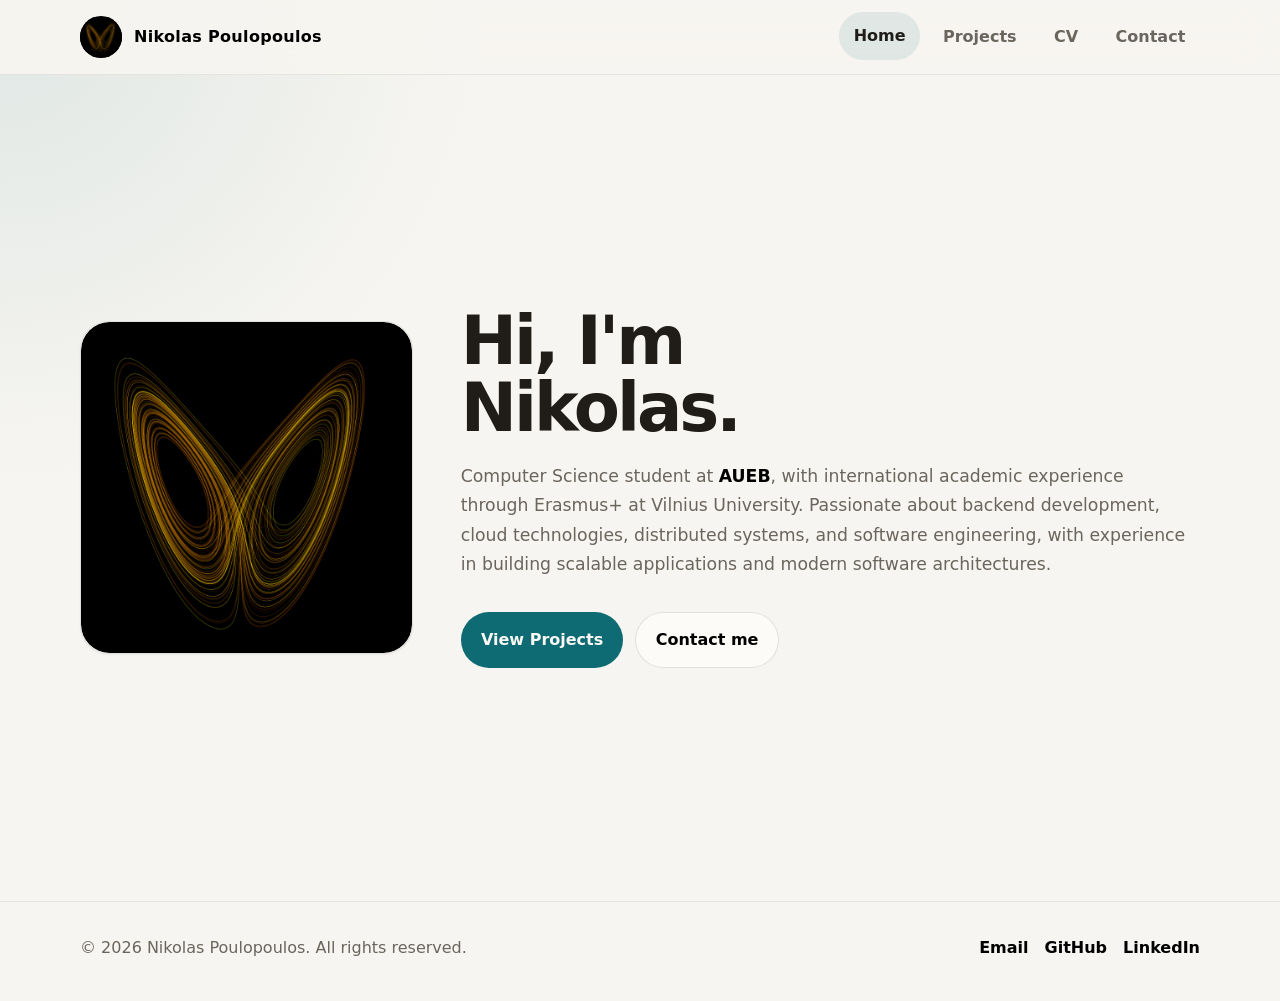
==== index.html @ 9b561077 "personal portfolio" ====
<!DOCTYPE html>
<html lang="en" data-theme="light">
<head>
  <meta charset="UTF-8" />
  <meta name="viewport" content="width=device-width, initial-scale=1.0" />
  <title>Portfolio</title>
  <meta name="description" content="Portfolio homepage for Nikolas Poulopoulos, Computer Science student at AUEB focused on backend development, cloud, and distributed systems." />
  <link rel="preconnect" href="https://api.fontshare.com" />
  <link href="https://api.fontshare.com/v2/css?f[]=general-sans@400,500,600,700&f[]=cabinet-grotesk@500,700,800&display=swap" rel="stylesheet" />
  <link rel="stylesheet" href="../css/style.css" />
</head>
<body>
  <a class="skip-link" href="#content">Skip to content</a>

  <header class="site-header">
    <div class="container header-inner">
      <a class="brand" href="./index.html" aria-label="Go to homepage">
        <img src="./assets/photo.png" alt="Nikolas Poulopoulos" class="brand-photo">
        <span>Nikolas Poulopoulos</span>
      </a>
      <nav class="nav" aria-label="Primary navigation">
        <a class="is-active" href="./index.html">Home</a>
        <a href="https://github.com/nikwilldoit" target="_blank" rel="noopener noreferrer">Projects</a>
        <a href="https://drive.google.com/file/d/1XttXnBDYHIDLxhIbtjVhOxRTN-71Aom2/view?usp=sharing" target="_blank" rel="noopener noreferrer">CV</a>
        <a href="./pages/contact.html">Contact</a>
      </nav>
    </div>
  </header>

  <main id="content">

    <!-- HERO -->
    <section class="hero section">
      <div class="container hero-layout">

        <aside class="hero-panel reveal" aria-label="Quick profile">
          <div class="photo-frame">
            <img
              class="photo-img"
              src="./assets/photo.png"
              alt="Nikolas Poulopoulos"
            />
          </div>
        </aside>
        
        <div class="hero-copy reveal">
          <h1>Hi, I'm Nikolas<span class="accent">.</span></h1>
            <p>
            Computer Science student at <a href="https://www.aueb.gr/" >AUEB</a>, with international academic experience through Erasmus+ at Vilnius University. Passionate about backend development, cloud technologies, distributed systems, and software engineering, with experience in building scalable applications and modern software architectures.
            </p>
          <div class="hero-actions" style="margin-top: var(--space-8);">
  <a class="btn btn-primary" href="https://github.com/nikwilldoit" target="_blank" rel="noopener noreferrer">
    View Projects
  </a>
  <a class="btn btn-secondary" href="./pages/contact.html">Contact me</a>
</div>
        </div>

      </div>
    </section>

    

  <footer class="site-footer">
    <div class="container footer-inner">
      <p>© <span data-year></span> Nikolas Poulopoulos. All rights reserved.</p>
      <div class="footer-links">
        <a href="mailto:nikolaspoulopoulos2005@gmail.com">Email</a>
        <a href="https://github.com/nikwilldoit" target="_blank" rel="noopener noreferrer">GitHub</a>
        <a href="https://www.linkedin.com/in/nikolaos-poulopoulos-53962a304/" target="_blank" rel="noopener noreferrer">LinkedIn</a>
      </div>
    </div>
  </footer>

  <script src="./js/script.js" defer></script>
</body>
</html>
---- css/style.css ----
:root,
[data-theme="light"] {
  --text-xs: clamp(0.75rem, 0.7rem + 0.25vw, 0.875rem);
  --text-sm: clamp(0.875rem, 0.8rem + 0.35vw, 1rem);
  --text-base: clamp(1rem, 0.95rem + 0.25vw, 1.08rem);
  --text-lg: clamp(1.125rem, 1rem + 0.6vw, 1.5rem);
  --text-xl: clamp(1.7rem, 1.2rem + 1.5vw, 2.8rem);
  --text-2xl: clamp(2.6rem, 1.8rem + 3vw, 4.8rem);

  --space-1: 0.25rem;
  --space-2: 0.5rem;
  --space-3: 0.75rem;
  --space-4: 1rem;
  --space-5: 1.25rem;
  --space-6: 1.5rem;
  --space-8: 2rem;
  --space-10: 2.5rem;
  --space-12: 3rem;
  --space-16: 4rem;
  --space-20: 5rem;
  --space-24: 6rem;

  --color-bg: #f7f5f1;
  --color-surface: #fcfbf8;
  --color-surface-2: #f1ede7;
  --color-border: rgba(40, 37, 29, 0.12);
  --color-divider: rgba(40, 37, 29, 0.08);
  --color-text: #201d18;
  --color-text-muted: #6a655d;
  --color-text-inverse: #faf8f4;
  --color-primary: #0e6a73;
  --color-primary-hover: #0a4f56;
  --color-primary-soft: rgba(14, 106, 115, 0.1);

  --shadow-sm: 0 1px 2px rgba(20, 18, 15, 0.05);
  --shadow-md: 0 12px 32px rgba(20, 18, 15, 0.08);

  --radius-md: 0.9rem;
  --radius-lg: 1.25rem;
  --radius-xl: 1.8rem;
  --radius-full: 999px;

  --content: 1120px;
  --font-body: "General Sans", system-ui, sans-serif;
  --font-display: "Cabinet Grotesk", "General Sans", system-ui, sans-serif;
  --transition: 180ms cubic-bezier(0.16, 1, 0.3, 1);
}

[data-theme="dark"] {
  --color-bg: #121211;
  --color-surface: #191918;
  --color-surface-2: #22211f;
  --color-border: rgba(248, 246, 242, 0.12);
  --color-divider: rgba(248, 246, 242, 0.08);
  --color-text: #f0ede6;
  --color-text-muted: #b5aea3;
  --color-text-inverse: #171614;
  --color-primary: #73b9c0;
  --color-primary-hover: #96d0d5;
  --color-primary-soft: rgba(115, 185, 192, 0.14);
  --shadow-sm: 0 1px 2px rgba(0, 0, 0, 0.22);
  --shadow-md: 0 12px 32px rgba(0, 0, 0, 0.28);
}

* {
  box-sizing: border-box;
  margin: 0;
  padding: 0;
}

html {
  scroll-behavior: smooth;
}

body {
  min-height: 100vh;
  font-family: var(--font-body);
  font-size: var(--text-base);
  line-height: 1.7;
  background:
    radial-gradient(circle at top left, var(--color-primary-soft), transparent 30%),
    var(--color-bg);
  color: var(--color-text);
}

a {
  color: black;
  text-decoration: none;
  font-weight: 900;
  transition: all 0.2s ease-in-out;
}

button {
  font: inherit;
  border: 0;
  background: none;
  color: inherit;
  cursor: pointer;
}

p {
  max-width: 66ch;
  color: var(--color-text-muted);
}

h1,
h2,
h3 {
  line-height: 1;
  letter-spacing: -0.045em;
  font-family: var(--font-display);
  color: var(--color-text);
}

.container {
  width: min(calc(100% - 2rem), var(--content));
  margin-inline: auto;
}

.skip-link {
  position: absolute;
  left: -999px;
  top: 0;
}

.skip-link:focus {
  left: 1rem;
  top: 1rem;
  background: var(--color-surface);
  padding: 0.75rem 1rem;
  border-radius: var(--radius-md);
  z-index: 1000;
}

.site-header {
  position: sticky;
  top: 0;
  z-index: 50;
  backdrop-filter: blur(18px);
  background: color-mix(in srgb, var(--color-bg) 88%, transparent);
  border-bottom: 1px solid var(--color-divider);
}

.header-inner {
  min-height: 4.6rem;
  display: flex;
  align-items: center;
  justify-content: space-between;
  gap: var(--space-4);
}

.brand {
  display: inline-flex;
  align-items: center;
  gap: var(--space-3);
  font-size: var(--text-sm);
  font-weight: 700;
  letter-spacing: 0.02em;
}

.brand-mark {
  width: 2.45rem;
  height: 2.45rem;
  border-radius: 0.85rem;
  display: grid;
  place-items: center;
  background: linear-gradient(135deg, var(--color-primary), color-mix(in srgb, var(--color-primary) 24%, var(--color-surface)));
  color: var(--color-text-inverse);
  box-shadow: var(--shadow-sm);
  font-weight: 700;
}

.nav {
  display: flex;
  align-items: center;
  gap: var(--space-2);
  flex-wrap: wrap;
  justify-content: flex-end;
}

.nav a,
.theme-toggle {
  font-size: var(--text-sm);
  color: var(--color-text-muted);
  padding: 0.66rem 0.92rem;
  border-radius: var(--radius-full);
  transition: background var(--transition), color var(--transition), transform var(--transition);
}

.nav a:hover,
.nav a:focus-visible,
.theme-toggle:hover,
.theme-toggle:focus-visible,
.nav a.is-active {
  background: var(--color-primary-soft);
  color: var(--color-text);
  outline: none;
  transform: translateY(-1px);
}

.section {
  padding-block: clamp(var(--space-12), 8vw, var(--space-24));
}

.section-muted {
  background: color-mix(in srgb, var(--color-surface) 88%, transparent);
  border-top: 1px solid var(--color-divider);
  border-bottom: 1px solid var(--color-divider);
}

.brand-photo {
  width: 42px;
  height: 42px;
  border-radius: 50%;
  object-fit: contain;
  background: #000;
}

.hero {
  min-height: calc(100vh - 4.6rem);
  display: grid;
  align-items: center;
}

.hero-layout {
  display: grid;
  grid-template-columns: 0.45fr 1fr;
  gap: 3rem;
  align-items: center;
}

.hero-copy h1 {
  font-size: var(--text-2xl);
  max-width: 11ch;
  margin-bottom: var(--space-5);
}

.hero-lead {
  font-size: clamp(1.08rem, 1rem + 0.4vw, 1.28rem);
  color: var(--color-text-muted);
  max-width: 42ch;
  margin-bottom: var(--space-8);
}

.eyebrow,
.kicker {
  display: inline-flex;
  align-items: center;
  gap: var(--space-2);
  padding: 0.5rem 0.9rem;
  border-radius: var(--radius-full);
  background: var(--color-primary-soft);
  color: var(--color-primary);
  font-size: var(--text-xs);
  font-weight: 700;
  letter-spacing: 0.06em;
  text-transform: uppercase;
  margin-bottom: var(--space-5);
}

.hero-actions {
  display: flex;
  flex-wrap: wrap;
  gap: var(--space-3);
}

.btn {
  display: inline-flex;
  align-items: center;
  justify-content: center;
  min-height: 3rem;
  padding: 0.85rem 1.2rem;
  border-radius: var(--radius-full);
  font-size: var(--text-sm);
  font-weight: 600;
  border: 1px solid transparent;
  transition: transform var(--transition), background var(--transition), color var(--transition), border-color var(--transition);
}

.btn:hover,
.btn:focus-visible {
  transform: translateY(-2px);
  outline: none;
}

.btn-primary {
  background: var(--color-primary);
  color: var(--color-text-inverse);
}

.btn-primary:hover,
.btn-primary:focus-visible {
  background: var(--color-primary-hover);
}

.btn-secondary {
  border-color: var(--color-border);
  background: var(--color-surface);
}

.hero-panel,
.info-card,
.project-card,
.education-block {
  background: color-mix(in srgb, var(--color-surface) 94%, transparent);
  border: 1px solid var(--color-border);
  border-radius: var(--radius-xl);
  box-shadow: var(--shadow-sm);
}

.hero-panel {
  padding: 0;
  overflow: hidden;
}

.profile-top {
  display: flex;
  align-items: center;
  gap: var(--space-4);
  margin-bottom: var(--space-6);
}

.avatar {
  width: 4.8rem;
  height: 4.8rem;
  border-radius: 1.2rem;
  display: grid;
  place-items: center;
  background: var(--color-primary-soft);
  color: var(--color-primary);
  font-family: var(--font-display);
  font-size: 1.4rem;
  font-weight: 800;
}

.profile-name {
  color: var(--color-text);
  font-family: var(--font-display);
  font-size: var(--text-lg);
  font-weight: 700;
  margin-bottom: 0.2rem;
}

.profile-role {
  font-size: var(--text-sm);
}

.profile-facts {
  display: grid;
  gap: var(--space-4);
}

.fact-item {
  padding-top: var(--space-4);
  border-top: 1px solid var(--color-divider);
}

.fact-label,
.card-title,
.project-tag,
.edu-label {
  display: inline-block;
  margin-bottom: var(--space-2);
  color: var(--color-primary);
  font-size: var(--text-xs);
  font-weight: 700;
  letter-spacing: 0.06em;
  text-transform: uppercase;
}

.fact-item p,
.edu-text {
  font-size: var(--text-sm);
}

.intro-grid {
  display: grid;
  grid-template-columns: 0.9fr 1.1fr;
  gap: var(--space-10);
  align-items: start;
}

.section-heading h2 {
  font-size: var(--text-xl);
  max-width: 13ch;
}

.section-heading-row {
  display: flex;
  align-items: flex-end;
  justify-content: space-between;
  gap: var(--space-4);
  margin-bottom: var(--space-8);
  flex-wrap: wrap;
}

.prose-block {
  display: grid;
  gap: var(--space-5);
}

.card-grid.two-col,
.project-grid,
.education-items {
  display: grid;
  grid-template-columns: 1fr 1fr;
  gap: var(--space-5);
}

.info-card,
.project-card {
  padding: var(--space-8);
}

.card-title {
  margin-bottom: var(--space-4);
}

.clean-list {
  list-style: none;
  display: grid;
  gap: var(--space-4);
}

.clean-list li {
  padding-bottom: var(--space-4);
  border-bottom: 1px solid var(--color-divider);
  color: var(--color-text-muted);
}

.clean-list li:last-child {
  border-bottom: 0;
  padding-bottom: 0;
}

.project-card h3 {
  font-size: var(--text-lg);
  margin-bottom: var(--space-3);
}

.project-card p {
  margin-bottom: var(--space-4);
}

.text-link {
  color: var(--color-primary);
  font-weight: 600;
  font-size: var(--text-sm);
}

.education-block {
  padding: var(--space-8);
}

.education-block h2 {
  font-size: var(--text-xl);
  margin-bottom: var(--space-8);
  max-width: 16ch;
}

.footer-inner {
  display: flex;
  align-items: center;
  justify-content: space-between;
  gap: var(--space-4);
  flex-wrap: wrap;
}

.footer-links {
  display: flex;
  gap: var(--space-4);
  flex-wrap: wrap;
}

.site-footer {
  padding: var(--space-8) 0 var(--space-10);
  border-top: 1px solid var(--color-divider);
  color: var(--color-text-muted);
  font-size: var(--text-sm);
}

.reveal {
  opacity: 0;
  transform: translateY(22px);
  transition: opacity 700ms ease, transform 700ms ease;
}

.reveal.is-visible {
  opacity: 1;
  transform: translateY(0);
}

.photo-frame {
  width: 100%;
  aspect-ratio: 1 / 1;
  overflow: hidden;
  border-radius: var(--radius-xl);
  display: flex;
  align-items: center;
  justify-content: center;
}

.photo-img {
  width: 100%;
  height: 100%;
  object-fit: cover;
  display: block;
}

    .contact-wrap {
      display: grid;
      grid-template-columns: 1fr 1fr;
      gap: var(--space-12);
      align-items: start;
    }

    .contact-left h2 {
      font-size: clamp(1.8rem, 1.4rem + 1.2vw, 2.8rem);
      margin-bottom: var(--space-4);
    }
    .contact-left > p {
      font-size: var(--text-base);
      line-height: 1.7;
      margin-bottom: var(--space-8);
    }
    .contact-links { display: grid; gap: var(--space-3); }
    .contact-link {
      display: flex;
      align-items: center;
      gap: var(--space-4);
      padding: var(--space-4) var(--space-5);
      background: var(--color-surface);
      border: 1px solid var(--color-border);
      border-radius: var(--radius-lg);
      transition: border-color var(--transition), background var(--transition), transform var(--transition), box-shadow var(--transition);
    }
    .contact-link:hover {
      border-color: var(--color-primary);
      background: var(--color-primary-soft);
      transform: translateX(5px);
      box-shadow: var(--shadow-sm);
    }
    .contact-link-icon {
      width: 2.5rem;
      height: 2.5rem;
      border-radius: var(--radius-md);
      background: var(--color-surface-2);
      border: 1px solid var(--color-divider);
      display: grid;
      place-items: center;
      flex-shrink: 0;
      color: var(--color-primary);
      transition: background var(--transition);
    }
    .contact-link:hover .contact-link-icon {
      background: var(--color-primary);
      color: var(--color-text-inverse);
      border-color: transparent;
    }
    .contact-link-text { display: flex; flex-direction: column; min-width: 0; }
    .contact-link-text strong { font-size: var(--text-sm); color: var(--color-text); font-weight: 600; }
    .contact-link-text span { font-size: var(--text-xs); color: var(--color-text-muted); overflow: hidden; text-overflow: ellipsis; white-space: nowrap; }

    .contact-form-card {
      background: var(--color-surface);
      border: 1px solid var(--color-border);
      border-radius: var(--radius-xl);
      box-shadow: var(--shadow-md);
      padding: var(--space-8);
    }
    .contact-form-card h2 {
      font-size: var(--text-lg);
      margin-bottom: var(--space-6);
    }
    .form-row { display: grid; grid-template-columns: 1fr 1fr; gap: var(--space-4); }
    .form-group { margin-bottom: var(--space-5); }
    .form-group label { display: block; font-size: var(--text-xs); font-weight: 700; letter-spacing: .04em; text-transform: uppercase; color: var(--color-text-muted); margin-bottom: var(--space-2); }
    .form-group input,
    .form-group textarea {
      width: 100%;
      padding: .75rem 1rem;
      border-radius: var(--radius-md);
      border: 1px solid var(--color-border);
      background: var(--color-surface-2);
      color: var(--color-text);
      font-size: var(--text-sm);
      font-family: inherit;
      transition: border-color var(--transition), box-shadow var(--transition);
      resize: vertical;
    }
    .form-group input:focus,
    .form-group textarea:focus {
      outline: none;
      border-color: var(--color-primary);
      box-shadow: 0 0 0 3px var(--color-primary-soft);
    }
    .form-group textarea { min-height: 130px; }
    .form-submit { width: 100%; }
    .form-note { font-size: var(--text-xs); color: var(--color-text-muted); margin-top: var(--space-3); text-align: center; }

    .form-success {
      display: none;
      padding: var(--space-10) var(--space-6);
      text-align: center;
    }
    .form-success-icon {
      width: 3.5rem;
      height: 3.5rem;
      background: var(--color-primary-soft);
      border-radius: 50%;
      display: grid;
      place-items: center;
      color: var(--color-primary);
      margin: 0 auto var(--space-5);
    }
    .form-success h3 { font-size: var(--text-lg); margin-bottom: var(--space-2); }
    .form-success p { font-size: var(--text-sm); color: var(--color-text-muted); max-width: 30ch; margin-inline: auto; }


    .page-hero { padding-block: clamp(3rem, 7vw, 5.5rem); }
    .page-hero .eyebrow { margin-bottom: var(--space-4); }
    .page-hero h1 { font-size: clamp(2.4rem, 2rem + 2vw, 4rem); margin-bottom: var(--space-5); }
    .page-hero .sub { font-size: clamp(1.05rem, 1rem + .4vw, 1.2rem); color: var(--color-text-muted); max-width: 52ch; }

    @media (max-width: 880px) {
      .contact-wrap { grid-template-columns: 1fr; }
      .form-row { grid-template-columns: 1fr; }
    }


@media (max-width: 980px) {
  .hero-layout,
  .intro-grid,
  .card-grid.two-col,
  .project-grid,
  .education-items {
    grid-template-columns: 1fr;
  }

  .hero {
    min-height: auto;
    padding-top: var(--space-10);
  }

  .section-heading h2,
  .education-block h2,
  .hero-copy h1 {
    max-width: none;
  }
}

@media (max-width: 720px) {
  .header-inner {
    padding-block: 0.75rem;
    align-items: flex-start;
    flex-direction: column;
  }

  .nav {
    width: 100%;
    justify-content: flex-start;
  }

  .hero-copy h1 {
    font-size: clamp(2.6rem, 13vw, 4rem);
  }

  .hero-panel,
  .info-card,
  .project-card,
  .education-block {
    border-radius: var(--radius-lg);
  }
}

@media (prefers-reduced-motion: reduce) {
  html {
    scroll-behavior: auto;
  }

  *,
  *::before,
  *::after {
    animation: none !important;
    transition: none !important;
  }

  .reveal {
    opacity: 1;
    transform: none;
  }
}
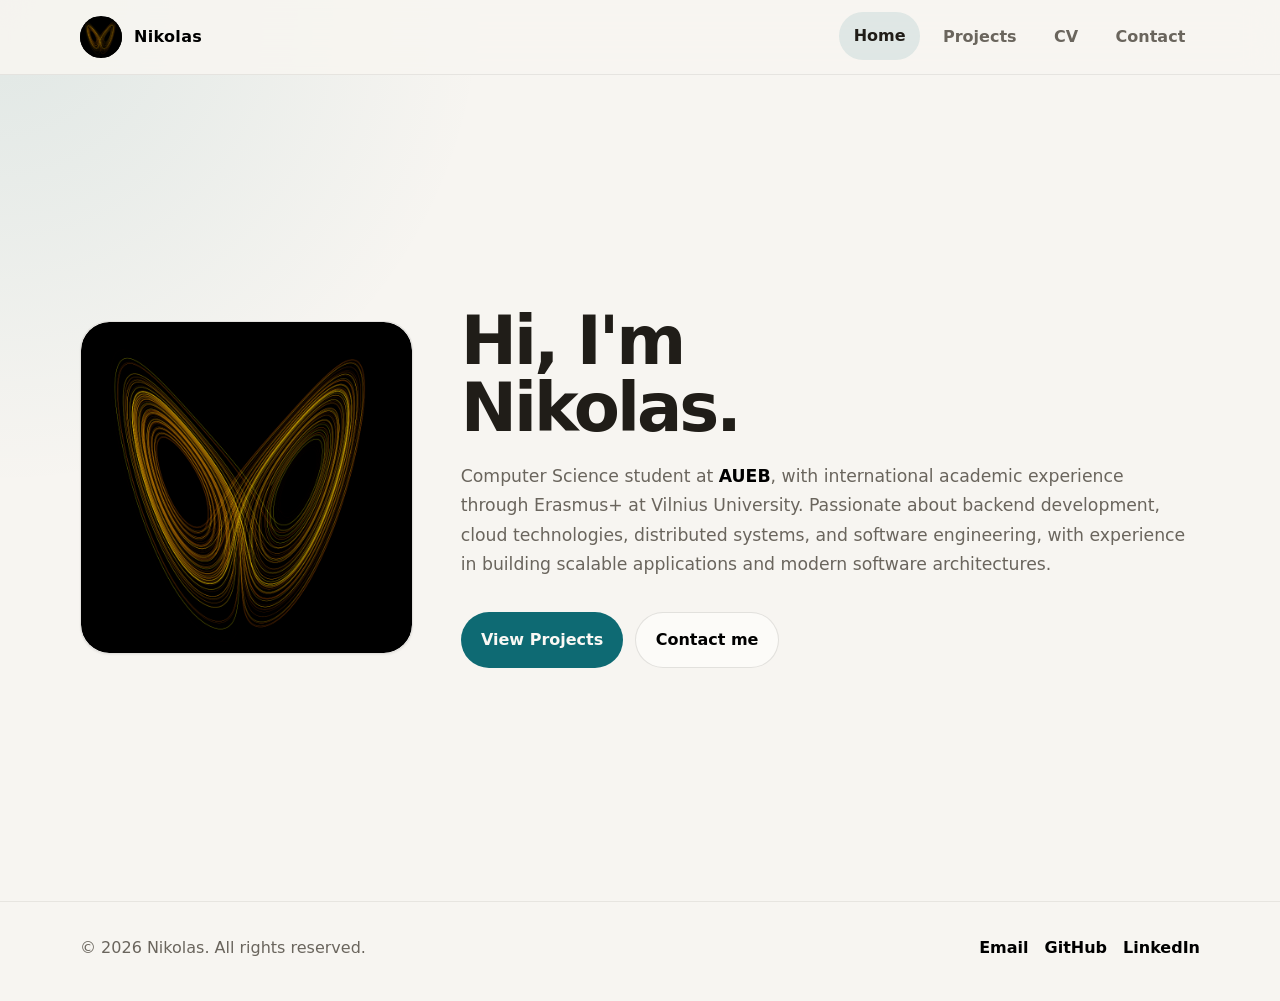
==== commit f17cab00: "some small changes" ====
--- a/index.html
+++ b/index.html
@@ -4,66 +4,61 @@
   <meta charset="UTF-8" />
   <meta name="viewport" content="width=device-width, initial-scale=1.0" />
   <title>Portfolio</title>
-  <meta name="description" content="Portfolio homepage for Nikolas Poulopoulos, Computer Science student at AUEB focused on backend development, cloud, and distributed systems." />
+  <meta name="description" content="Portfolio homepage for Nikolas, Computer Science student at AUEB focused on backend development, cloud, and distributed systems." />
   <link rel="preconnect" href="https://api.fontshare.com" />
   <link href="https://api.fontshare.com/v2/css?f[]=general-sans@400,500,600,700&f[]=cabinet-grotesk@500,700,800&display=swap" rel="stylesheet" />
-  <link rel="stylesheet" href="../css/style.css" />
+  <link rel="stylesheet" href="css/style.css" />
 </head>
 <body>
   <a class="skip-link" href="#content">Skip to content</a>
 
   <header class="site-header">
     <div class="container header-inner">
-      <a class="brand" href="./index.html" aria-label="Go to homepage">
-        <img src="./assets/photo.png" alt="Nikolas Poulopoulos" class="brand-photo">
-        <span>Nikolas Poulopoulos</span>
+      <a class="brand" href="index.html" aria-label="Go to homepage">
+        <img src="assets/photo.png" alt="Nikolas" class="brand-photo">
+        <span>Nikolas</span>
       </a>
       <nav class="nav" aria-label="Primary navigation">
-        <a class="is-active" href="./index.html">Home</a>
+        <a class="is-active" href="index.html">Home</a>
         <a href="https://github.com/nikwilldoit" target="_blank" rel="noopener noreferrer">Projects</a>
         <a href="https://drive.google.com/file/d/1XttXnBDYHIDLxhIbtjVhOxRTN-71Aom2/view?usp=sharing" target="_blank" rel="noopener noreferrer">CV</a>
-        <a href="./pages/contact.html">Contact</a>
+        <a href="contact.html">Contact</a>
       </nav>
     </div>
   </header>
 
   <main id="content">
-
-    <!-- HERO -->
     <section class="hero section">
       <div class="container hero-layout">
-
         <aside class="hero-panel reveal" aria-label="Quick profile">
           <div class="photo-frame">
             <img
               class="photo-img"
-              src="./assets/photo.png"
-              alt="Nikolas Poulopoulos"
+              src="assets/photo.png"
+              alt="Nikolas"
             />
           </div>
         </aside>
-        
+
         <div class="hero-copy reveal">
           <h1>Hi, I'm Nikolas<span class="accent">.</span></h1>
-            <p>
-            Computer Science student at <a href="https://www.aueb.gr/" >AUEB</a>, with international academic experience through Erasmus+ at Vilnius University. Passionate about backend development, cloud technologies, distributed systems, and software engineering, with experience in building scalable applications and modern software architectures.
-            </p>
+          <p>
+            Computer Science student at <a href="https://www.aueb.gr/">AUEB</a>, with international academic experience through Erasmus+ at Vilnius University. Passionate about backend development, cloud technologies, distributed systems, and software engineering, with experience in building scalable applications and modern software architectures.
+          </p>
           <div class="hero-actions" style="margin-top: var(--space-8);">
-  <a class="btn btn-primary" href="https://github.com/nikwilldoit" target="_blank" rel="noopener noreferrer">
-    View Projects
-  </a>
-  <a class="btn btn-secondary" href="./pages/contact.html">Contact me</a>
-</div>
+            <a class="btn btn-primary" href="https://github.com/nikwilldoit" target="_blank" rel="noopener noreferrer">
+              View Projects
+            </a>
+            <a class="btn btn-secondary" href="contact.html">Contact me</a>
+          </div>
         </div>
-
       </div>
     </section>
-
-    
+  </main>
 
   <footer class="site-footer">
     <div class="container footer-inner">
-      <p>© <span data-year></span> Nikolas Poulopoulos. All rights reserved.</p>
+      <p>© <span data-year></span> Nikolas. All rights reserved.</p>
       <div class="footer-links">
         <a href="mailto:nikolaspoulopoulos2005@gmail.com">Email</a>
         <a href="https://github.com/nikwilldoit" target="_blank" rel="noopener noreferrer">GitHub</a>
@@ -72,6 +67,6 @@
     </div>
   </footer>
 
-  <script src="./js/script.js" defer></script>
+  <script src="js/script.js" defer></script>
 </body>
 </html>
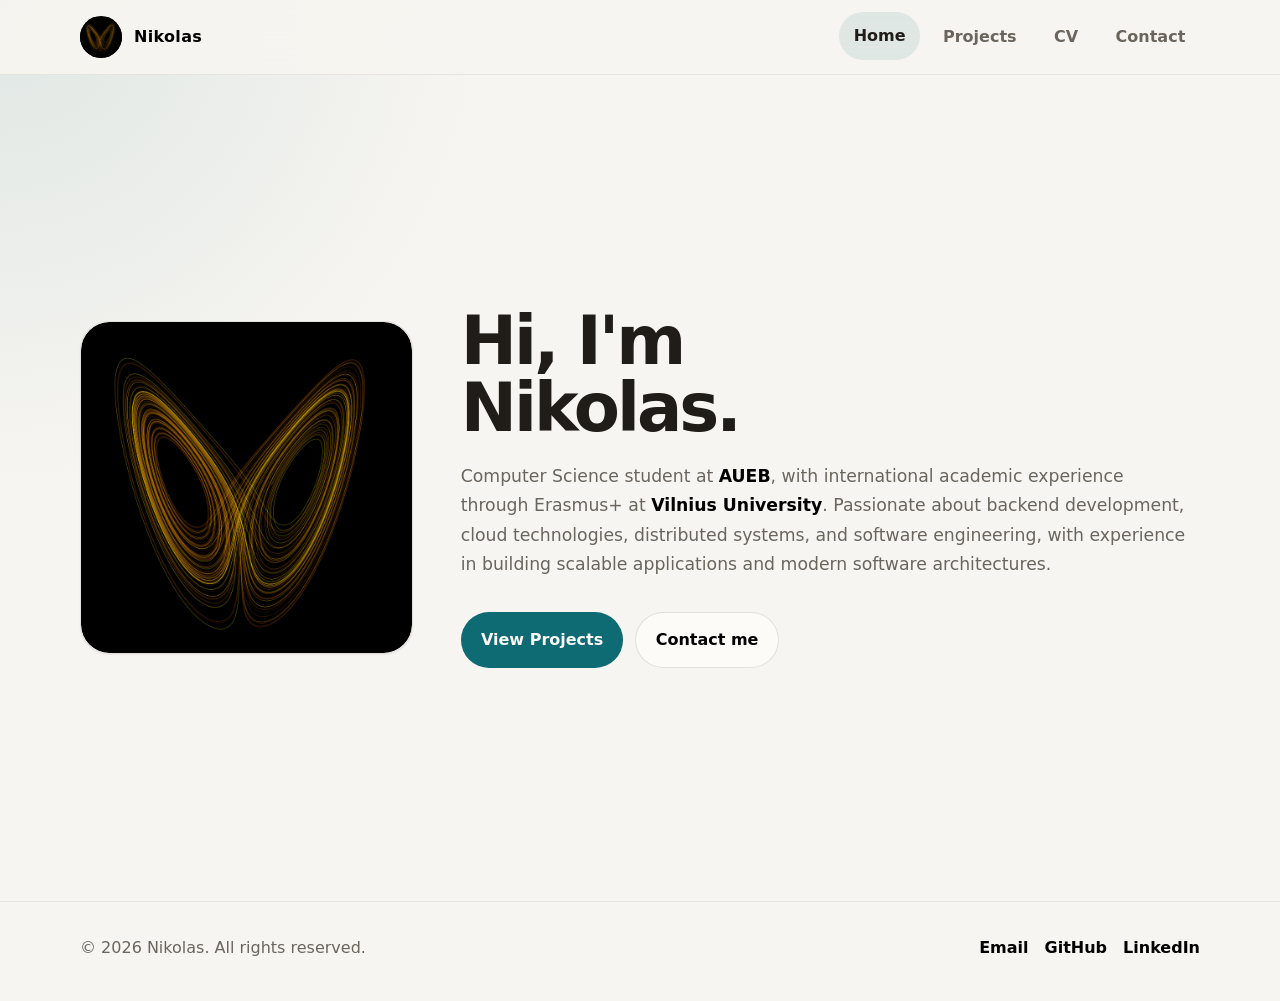
==== commit 6416e05e: "some small changes" ====
--- a/index.html
+++ b/index.html
@@ -43,7 +43,7 @@
         <div class="hero-copy reveal">
           <h1>Hi, I'm Nikolas<span class="accent">.</span></h1>
           <p>
-            Computer Science student at <a href="https://www.aueb.gr/">AUEB</a>, with international academic experience through Erasmus+ at Vilnius University. Passionate about backend development, cloud technologies, distributed systems, and software engineering, with experience in building scalable applications and modern software architectures.
+            Computer Science student at <a href="https://www.aueb.gr/">AUEB</a>, with international academic experience through Erasmus+ at <a href="https://www.vu.lt/en">Vilnius University</a>. Passionate about backend development, cloud technologies, distributed systems, and software engineering, with experience in building scalable applications and modern software architectures.
           </p>
           <div class="hero-actions" style="margin-top: var(--space-8);">
             <a class="btn btn-primary" href="https://github.com/nikwilldoit" target="_blank" rel="noopener noreferrer">
